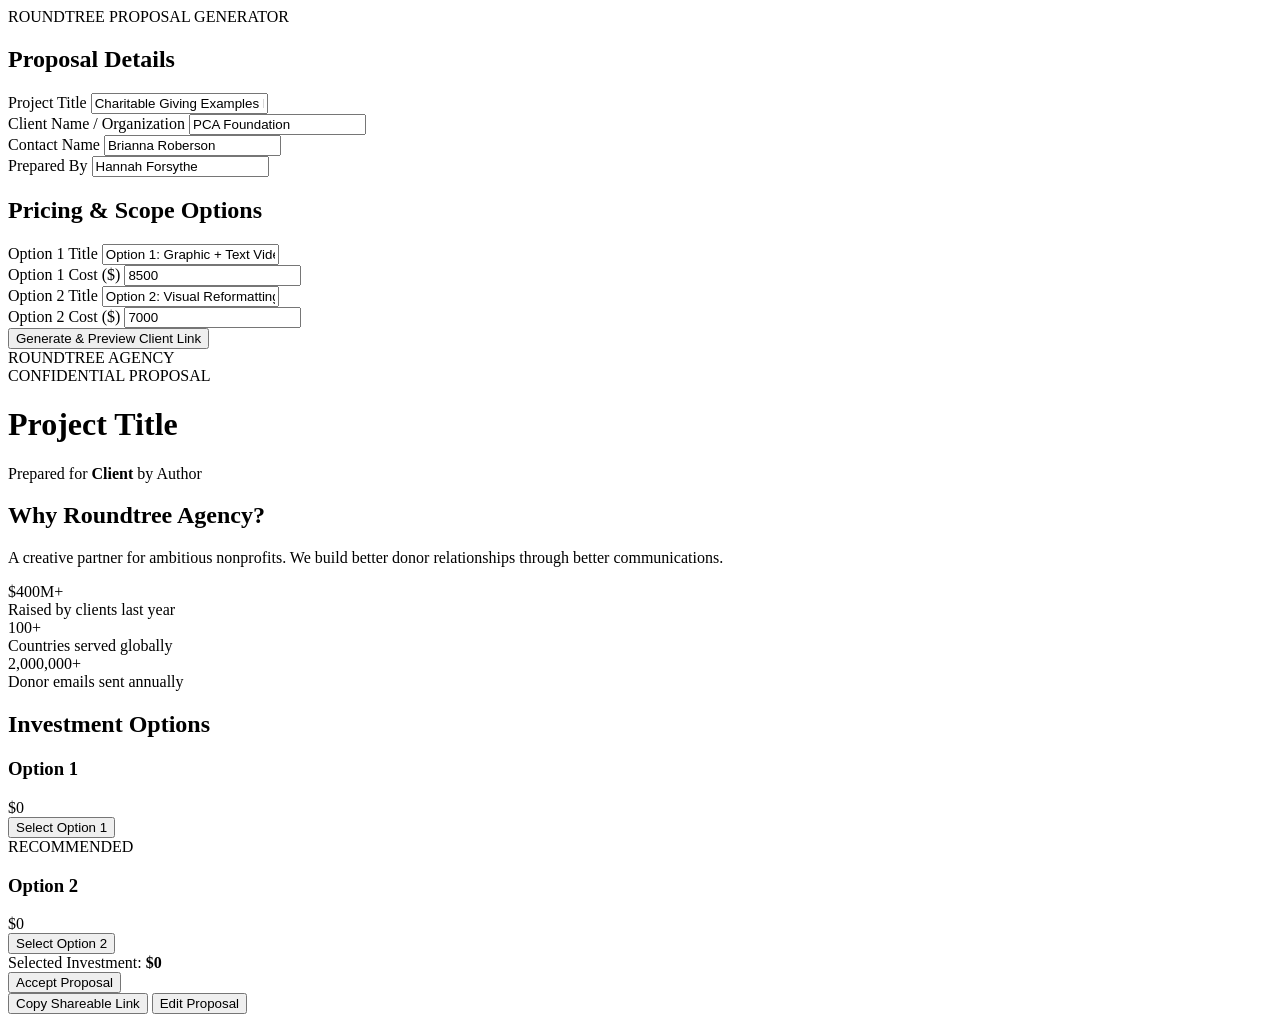
==== gemini-code-1789137924706.html @ 7cf7f100 "Add files via upload" ====
<!DOCTYPE html>
<html lang="en">
<head>
  <meta charset="UTF-8">
  <meta name="viewport" content="width=device-width, initial-scale=1.0">
  <title>Roundtree Agency | Proposal</title>
  <link rel="stylesheet" href="styles.css">
  <link href="https://fonts.googleapis.com/css2?family=Inter:wght@400;500;600;700&display=swap" rel="stylesheet">
</head>
<body>

  <!-- ADMIN FORM VIEW -->
  <div id="admin-view" class="container">
    <header class="header">
      <div class="brand">ROUNDTREE <span>PROPOSAL GENERATOR</span></div>
    </header>

    <div class="card">
      <h2>Proposal Details</h2>
      <div class="form-grid">
        <div class="field">
          <label>Project Title</label>
          <input type="text" id="projectTitle" value="Charitable Giving Examples Project">
        </div>
        <div class="field">
          <label>Client Name / Organization</label>
          <input type="text" id="clientName" value="PCA Foundation">
        </div>
        <div class="field">
          <label>Contact Name</label>
          <input type="text" id="contactName" value="Brianna Roberson">
        </div>
        <div class="field">
          <label>Prepared By</label>
          <input type="text" id="authorName" value="Hannah Forsythe">
        </div>
      </div>

      <h2>Pricing & Scope Options</h2>
      <div class="form-grid">
        <div class="field">
          <label>Option 1 Title</label>
          <input type="text" id="opt1Title" value="Option 1: Graphic + Text Videos">
        </div>
        <div class="field">
          <label>Option 1 Cost ($)</label>
          <input type="number" id="opt1Cost" value="8500">
        </div>
        <div class="field">
          <label>Option 2 Title</label>
          <input type="text" id="opt2Title" value="Option 2: Visual Reformatting">
        </div>
        <div class="field">
          <label>Option 2 Cost ($)</label>
          <input type="number" id="opt2Cost" value="7000">
        </div>
      </div>

      <div class="actions">
        <button onclick="generateLink()" class="btn btn-primary">Generate & Preview Client Link</button>
      </div>
    </div>
  </div>

  <!-- CLIENT PROPOSAL VIEW -->
  <div id="client-view" class="container hidden">
    <header class="header client-header">
      <div class="brand">ROUNDTREE AGENCY</div>
      <div class="badge">CONFIDENTIAL PROPOSAL</div>
    </header>

    <div class="hero">
      <h1 id="view-title">Project Title</h1>
      <p class="subtitle">Prepared for <strong id="view-client">Client</strong> by <span id="view-author">Author</span></p>
    </div>

    <!-- VENDOR PROFILE / TRUST METRICS -->
    <div class="card metrics-card">
      <h2>Why Roundtree Agency?</h2>
      <p>A creative partner for ambitious nonprofits. We build better donor relationships through better communications.</p>
      <div class="stats-grid">
        <div class="stat-box">
          <div class="stat-num">$400M+</div>
          <div class="stat-lbl">Raised by clients last year</div>
        </div>
        <div class="stat-box">
          <div class="stat-num">100+</div>
          <div class="stat-lbl">Countries served globally</div>
        </div>
        <div class="stat-box">
          <div class="stat-num">2,000,000+</div>
          <div class="stat-lbl">Donor emails sent annually</div>
        </div>
      </div>
    </div>

    <!-- INVESTMENT OPTIONS -->
    <div class="card">
      <h2>Investment Options</h2>
      <div class="pricing-grid">
        <div class="price-box" onclick="selectOption(1)" id="box-opt1">
          <h3 id="view-opt1-title">Option 1</h3>
          <div class="price" id="view-opt1-cost">$0</div>
          <button class="btn btn-outline" id="btn-opt1">Select Option 1</button>
        </div>
        <div class="price-box featured" onclick="selectOption(2)" id="box-opt2">
          <div class="recommended-tag">RECOMMENDED</div>
          <h3 id="view-opt2-title">Option 2</h3>
          <div class="price" id="view-opt2-cost">$0</div>
          <button class="btn btn-primary" id="btn-opt2">Select Option 2</button>
        </div>
      </div>

      <div class="accept-bar">
        <div>Selected Investment: <strong id="selected-total" class="total-price">$0</strong></div>
        <button class="btn btn-success" onclick="alert('Proposal Accepted!')">Accept Proposal</button>
      </div>
    </div>

    <div class="admin-bar">
      <button onclick="copyShareableUrl()" class="btn btn-secondary">Copy Shareable Link</button>
      <button onclick="showAdmin()" class="btn btn-outline">Edit Proposal</button>
    </div>
  </div>

  <script>
    function getFormData() {
      return {
        title: document.getElementById('projectTitle').value,
        client: document.getElementById('clientName').value,
        contact: document.getElementById('contactName').value,
        author: document.getElementById('authorName').value,
        opt1Title: document.getElementById('opt1Title').value,
        opt1Cost: document.getElementById('opt1Cost').value,
        opt2Title: document.getElementById('opt2Title').value,
        opt2Cost: document.getElementById('opt2Cost').value
      };
    }

    function generateLink() {
      const data = getFormData();
      const encoded = encodeURIComponent(JSON.stringify(data));
      window.location.hash = 'data=' + encoded;
      renderClientView(data);
    }

    function renderClientView(data) {
      document.getElementById('admin-view').classList.add('hidden');
      document.getElementById('client-view').classList.remove('hidden');

      document.getElementById('view-title').innerText = data.title;
      document.getElementById('view-client').innerText = data.client + ' (' + data.contact + ')';
      document.getElementById('view-author').innerText = data.author;

      document.getElementById('view-opt1-title').innerText = data.opt1Title;
      document.getElementById('view-opt1-cost').innerText = '$' + Number(data.opt1Cost).toLocaleString();
      
      document.getElementById('view-opt2-title').innerText = data.opt2Title;
      document.getElementById('view-opt2-cost').innerText = '$' + Number(data.opt2Cost).toLocaleString();

      selectOption(2); // Default to option 2
    }

    function selectOption(num) {
      const data = getFormData();
      const cost = num === 1 ? data.opt1Cost : data.opt2Cost;
      
      document.getElementById('box-opt1').classList.toggle('active', num === 1);
      document.getElementById('box-opt2').classList.toggle('active', num === 2);
      document.getElementById('selected-total').innerText = '$' + Number(cost).toLocaleString();
    }

    function copyShareableUrl() {
      navigator.clipboard.writeText(window.location.href);
      alert('Shareable link copied to clipboard!');
    }

    function showAdmin() {
      document.getElementById('client-view').classList.add('hidden');
      document.getElementById('admin-view').classList.remove('hidden');
    }

    // Load data if URL hash exists
    window.onload = function() {
      if (window.location.hash.startsWith('#data=')) {
        const raw = window.location.hash.replace('#data=', '');
        try {
          const data = JSON.parse(decodeURIComponent(raw));
          renderClientView(data);
        } catch(e) { console.error('Invalid link data'); }
      }
    };
  </script>
</body>
</html>
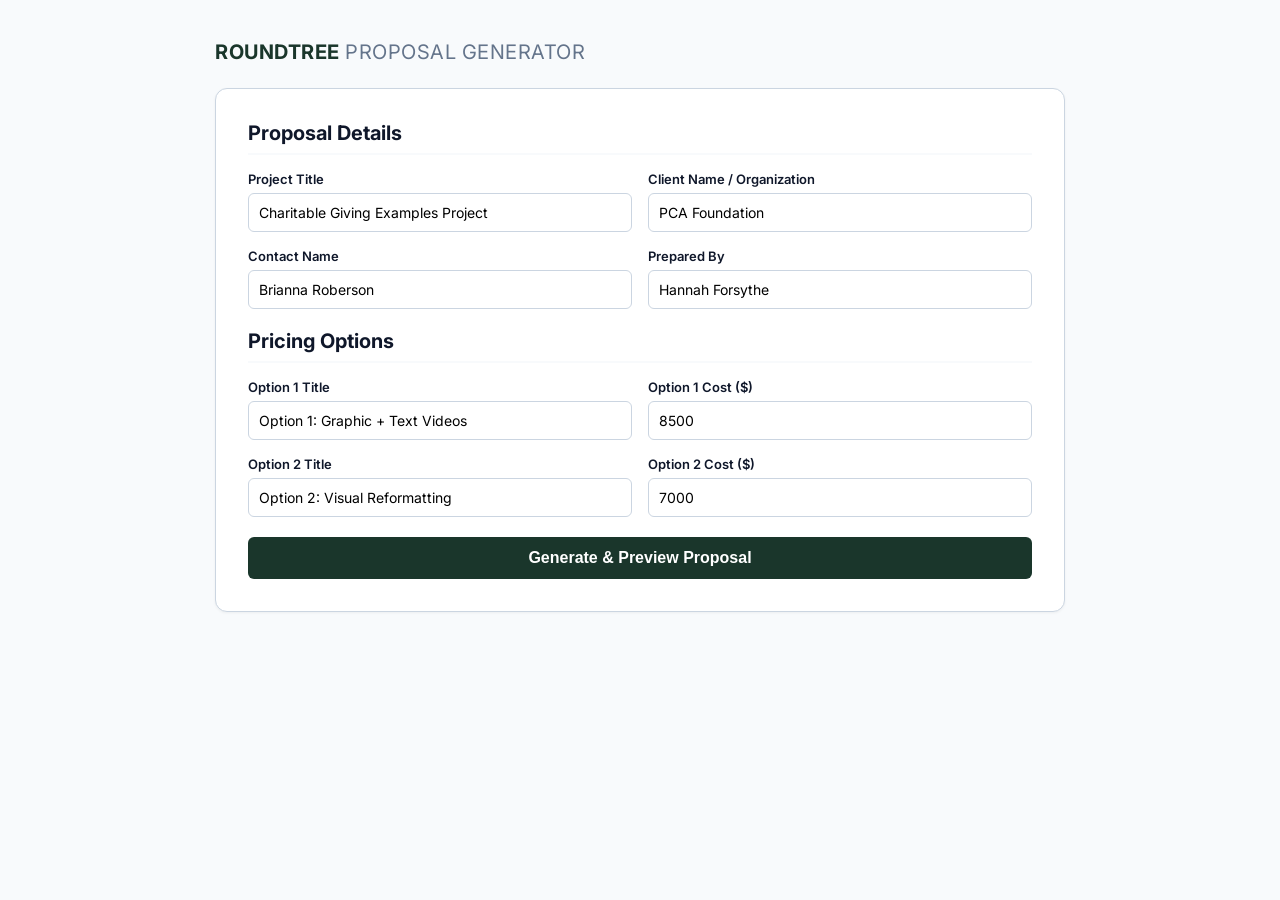
==== commit 0452c2b6: "Update gemini-code-1789137924706.html" ====
--- a/gemini-code-1789137924706.html
+++ b/gemini-code-1789137924706.html
@@ -3,9 +3,169 @@
 <head>
   <meta charset="UTF-8">
   <meta name="viewport" content="width=device-width, initial-scale=1.0">
-  <title>Roundtree Agency | Proposal</title>
-  <link rel="stylesheet" href="styles.css">
+  <title>Roundtree Agency | Proposal Generator</title>
   <link href="https://fonts.googleapis.com/css2?family=Inter:wght@400;500;600;700&display=swap" rel="stylesheet">
+  <style>
+    :root {
+      --primary: #1A362B;
+      --primary-hover: #12261E;
+      --accent: #2E5B48;
+      --bg-light: #F8FAFC;
+      --text-dark: #0F172A;
+      --text-muted: #64748B;
+      --border: #CBD5E1;
+      --success: #16A34A;
+    }
+
+    * { box-sizing: border-box; }
+
+    body {
+      font-family: 'Inter', sans-serif;
+      background-color: var(--bg-light);
+      color: var(--text-dark);
+      margin: 0;
+      padding: 40px 20px;
+    }
+
+    .container {
+      max-width: 850px;
+      margin: 0 auto;
+    }
+
+    .hidden { display: none !important; }
+
+    .header {
+      display: flex;
+      justify-content: space-between;
+      align-items: center;
+      margin-bottom: 24px;
+    }
+
+    .brand {
+      font-weight: 700;
+      font-size: 20px;
+      color: var(--primary);
+      letter-spacing: 0.5px;
+    }
+
+    .brand span { font-weight: 400; color: var(--text-muted); }
+
+    .badge {
+      background-color: #E2E8F0;
+      color: var(--text-dark);
+      font-size: 11px;
+      font-weight: 700;
+      padding: 4px 8px;
+      border-radius: 4px;
+      letter-spacing: 0.5px;
+    }
+
+    .card {
+      background: white;
+      border: 1px solid var(--border);
+      border-radius: 12px;
+      padding: 32px;
+      margin-bottom: 24px;
+      box-shadow: 0 1px 3px rgba(0,0,0,0.05);
+    }
+
+    h1 { font-size: 32px; margin: 0 0 8px 0; color: var(--primary); }
+    h2 { font-size: 20px; margin: 0 0 16px 0; border-bottom: 2px solid var(--bg-light); padding-bottom: 8px; }
+
+    .form-grid {
+      display: grid;
+      grid-template-columns: 1fr 1fr;
+      gap: 16px;
+      margin-bottom: 20px;
+    }
+
+    .field { display: flex; flex-direction: column; }
+    .field label {
+      font-size: 13px;
+      font-weight: 600;
+      margin-bottom: 6px;
+    }
+
+    .field input, .field textarea {
+      padding: 10px;
+      border: 1px solid var(--border);
+      border-radius: 6px;
+      font-family: inherit;
+      font-size: 14px;
+    }
+
+    .btn {
+      padding: 12px 20px;
+      border-radius: 6px;
+      border: none;
+      font-weight: 600;
+      cursor: pointer;
+    }
+
+    .btn-primary { background: var(--primary); color: white; }
+    .btn-primary:hover { background: var(--primary-hover); }
+    .btn-secondary { background: #334155; color: white; }
+    .btn-success { background: var(--success); color: white; font-size: 16px; }
+    .btn-outline { border: 1px solid var(--border); background: transparent; }
+
+    .pricing-grid {
+      display: grid;
+      grid-template-columns: 1fr 1fr;
+      gap: 20px;
+      margin-top: 20px;
+    }
+
+    .price-box {
+      border: 2px solid var(--border);
+      border-radius: 8px;
+      padding: 24px;
+      text-align: center;
+      cursor: pointer;
+      position: relative;
+    }
+
+    .price-box.active {
+      border-color: var(--primary);
+      background-color: #F0FDF4;
+    }
+
+    .price { font-size: 28px; font-weight: 700; margin: 12px 0; color: var(--primary); }
+
+    .accept-bar {
+      display: flex;
+      justify-content: space-between;
+      align-items: center;
+      margin-top: 24px;
+      padding-top: 24px;
+      border-top: 1px solid var(--border);
+    }
+
+    .total-price { font-size: 22px; color: var(--primary); }
+
+    .stats-grid {
+      display: grid;
+      grid-template-columns: repeat(3, 1fr);
+      gap: 16px;
+      margin-top: 20px;
+    }
+
+    .stat-box {
+      background: var(--bg-light);
+      padding: 16px;
+      border-radius: 8px;
+      text-align: center;
+    }
+
+    .stat-num { font-size: 22px; font-weight: 700; color: var(--primary); }
+    .stat-lbl { font-size: 12px; color: var(--text-muted); margin-top: 4px; }
+
+    .admin-bar {
+      display: flex;
+      gap: 12px;
+      justify-content: flex-end;
+      margin-top: 20px;
+    }
+  </style>
 </head>
 <body>
 
@@ -36,7 +196,7 @@
         </div>
       </div>
 
-      <h2>Pricing & Scope Options</h2>
+      <h2>Pricing Options</h2>
       <div class="form-grid">
         <div class="field">
           <label>Option 1 Title</label>
@@ -57,25 +217,27 @@
       </div>
 
       <div class="actions">
-        <button onclick="generateLink()" class="btn btn-primary">Generate & Preview Client Link</button>
+        <button onclick="generateLink()" class="btn btn-primary" style="width: 100%; font-size: 16px;">Generate & Preview Proposal</button>
       </div>
     </div>
   </div>
 
   <!-- CLIENT PROPOSAL VIEW -->
   <div id="client-view" class="container hidden">
-    <header class="header client-header">
+    <header class="header">
       <div class="brand">ROUNDTREE AGENCY</div>
       <div class="badge">CONFIDENTIAL PROPOSAL</div>
     </header>
 
-    <div class="hero">
+    <div class="card">
       <h1 id="view-title">Project Title</h1>
-      <p class="subtitle">Prepared for <strong id="view-client">Client</strong> by <span id="view-author">Author</span></p>
+      <p style="color: var(--text-muted); margin-top: 0;">
+        Prepared for <strong id="view-client" style="color: var(--text-dark);">Client</strong> by <span id="view-author">Author</span>
+      </p>
     </div>
 
     <!-- VENDOR PROFILE / TRUST METRICS -->
-    <div class="card metrics-card">
+    <div class="card">
       <h2>Why Roundtree Agency?</h2>
       <p>A creative partner for ambitious nonprofits. We build better donor relationships through better communications.</p>
       <div class="stats-grid">
@@ -103,8 +265,7 @@
           <div class="price" id="view-opt1-cost">$0</div>
           <button class="btn btn-outline" id="btn-opt1">Select Option 1</button>
         </div>
-        <div class="price-box featured" onclick="selectOption(2)" id="box-opt2">
-          <div class="recommended-tag">RECOMMENDED</div>
+        <div class="price-box" onclick="selectOption(2)" id="box-opt2">
           <h3 id="view-opt2-title">Option 2</h3>
           <div class="price" id="view-opt2-cost">$0</div>
           <button class="btn btn-primary" id="btn-opt2">Select Option 2</button>
@@ -113,7 +274,7 @@
 
       <div class="accept-bar">
         <div>Selected Investment: <strong id="selected-total" class="total-price">$0</strong></div>
-        <button class="btn btn-success" onclick="alert('Proposal Accepted!')">Accept Proposal</button>
+        <button class="btn btn-success" onclick="alert('Thank you! Proposal selection recorded.')">Accept Proposal</button>
       </div>
     </div>
 
@@ -158,7 +319,7 @@
       document.getElementById('view-opt2-title').innerText = data.opt2Title;
       document.getElementById('view-opt2-cost').innerText = '$' + Number(data.opt2Cost).toLocaleString();
 
-      selectOption(2); // Default to option 2
+      selectOption(2);
     }
 
     function selectOption(num) {
@@ -180,7 +341,6 @@
       document.getElementById('admin-view').classList.remove('hidden');
     }
 
-    // Load data if URL hash exists
     window.onload = function() {
       if (window.location.hash.startsWith('#data=')) {
         const raw = window.location.hash.replace('#data=', '');
@@ -192,4 +352,4 @@
     };
   </script>
 </body>
-</html>+</html>
